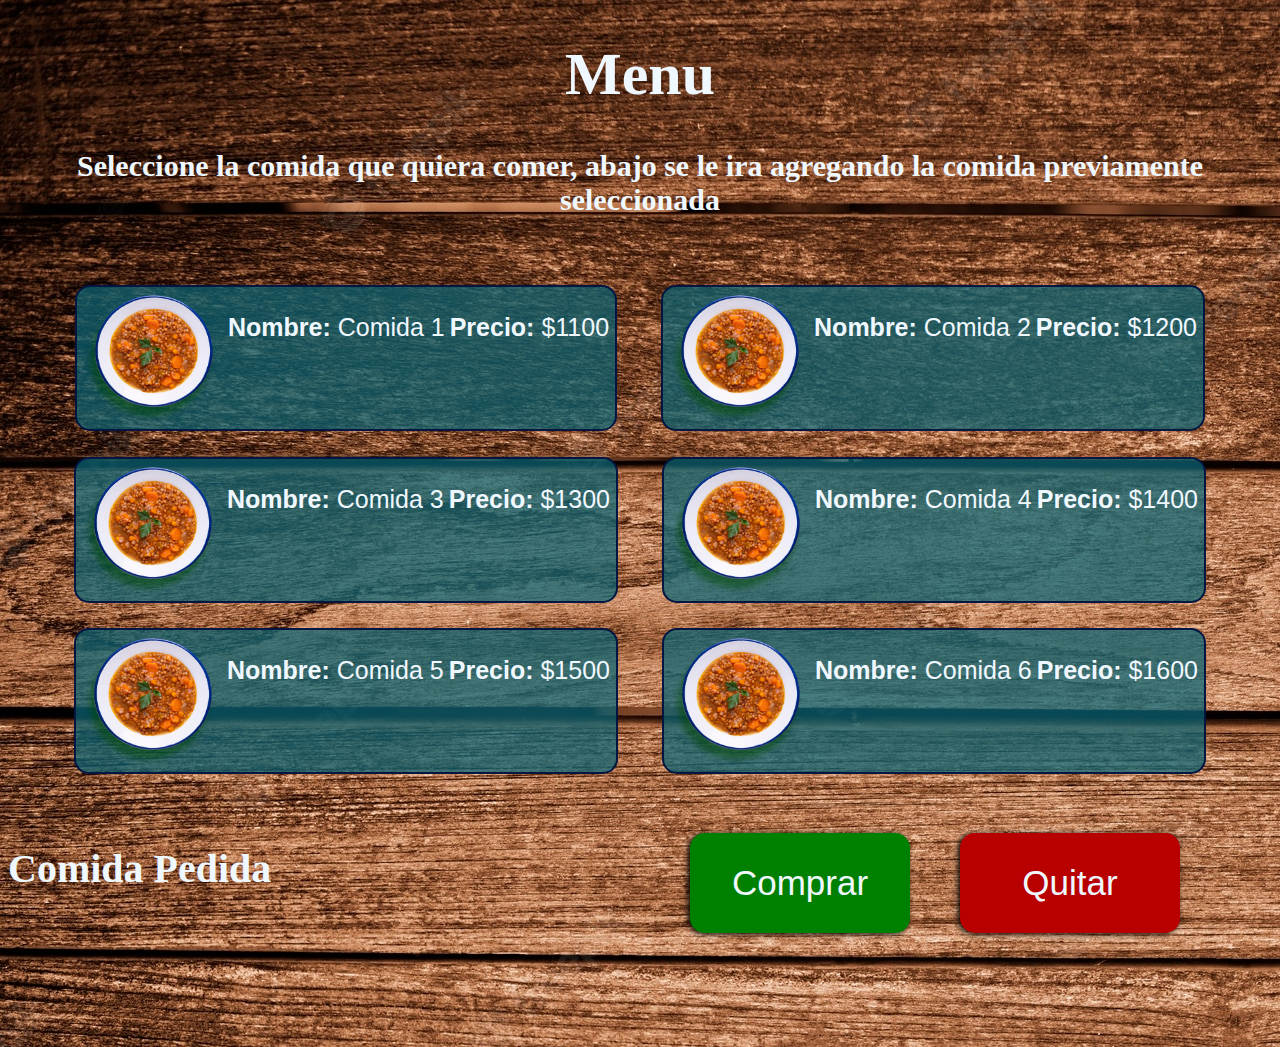
==== index.html @ ccb861e2 "subida de archivos" ====
<!DOCTYPE html>
<html lang="en">
<head>
    <meta charset="UTF-8">
    <meta http-equiv="X-UA-Compatible" content="IE=edge">
    <meta name="viewport" content="width=device-width, initial-scale=1.0">
    <title>Menu</title>
    <link rel="stylesheet" href="style/main.css">
</head>
<body>
    <h1>Menu</h1>
    <p class="intruccuion">Seleccione la comida que quiera comer, abajo se le ira agregando la comida previamente seleccionada</p>
    <div class="comida">
        <div class="clases-comida">
                    <button onclick="agregaruno('A')" class="comida2" id="comida-primera" value="boton">
                        <img src="img/2.png" id="imagen" alt="">
                        <p class="parrafo" id="info"><span>Nombre: </span>Comida 1</p>
                        <p class="parrafo" id="info"><span>Precio: </span>$1100</p>
                    </button>


                    <button onclick="agregardos('B')" class="comida2" id="comida-segunda">
                        <img src="img/2.png" id="imagen" alt="">
                        <p class="parrafo" id="info"><span>Nombre: </span>Comida 2</p>
                        <p class="parrafo" id="info"><span>Precio: </span>$1200</p>
                    </button>



                    <button onclick="agregartres('C')" class="comida2" id="comida-tercera">
                        <img src="img/2.png" id="imagen" alt="">
                        <p class="parrafo" id="info"><span>Nombre: </span>Comida 3</p>
                        <p class="parrafo" id="info"><span>Precio: </span>$1300</p>
                    </button>



                    <button onclick="agregarcuatro('D')" class="comida2" id="comida-cuarta">
                        <img src="img/2.png" id="imagen" alt="">
                        <p class="parrafo" id="info"><span>Nombre: </span>Comida 4</p>
                        <p class="parrafo" id="info"><span>Precio: </span>$1400</p>
                    </button>



                    <button onclick="agregarquinto('E')" class="comida2" id="comida-quinta">
                        <img src="img/2.png" id="imagen" alt="">
                        <p class="parrafo" id="info"><span>Nombre: </span>Comida 5</p>
                        <p class="parrafo" id="info"><span>Precio: </span>$1500</p>
                    </button>



                    <button onclick="agregarsexto('F')" class="comida2" id="comida-sexta">
                        <img src="img/2.png" id="imagen" alt="">
                        <p class="parrafo" id="info"><span>Nombre: </span>Comida 6</p>
                        <p class="parrafo" id="info"><span>Precio: </span>$1600</p>
                    </button>

            </div>
        </div>
    </div>

    <div>
        <h2>Comida Pedida</h2>
        <div  id="comida-pedida">

        </div>

        <div class="botones">

            <div class="comprar boton" id="comprar">
                <button onclick="comprar()" >Comprar</button>
            </div>

            <div class="eliminar boton">
                <button onclick="eliminar()">Quitar</button>
            </div>
            
        </div>
    </div>

    <script src="js/main.js"></script>
</body>
</html>
---- style/main.css ----
body{
    background-image: url(../img/fondo.jpg);
}
h1{
    color: aliceblue;
    text-align: center;
    font-size: 60px;
}
.intruccuion{
    text-align: center;
    font-weight: bold;
    font-size: 30px;
}
h2{
    color: aliceblue;
    font-size: 40px;
}
p{
    color: aliceblue;
}
.comida{
    display: flex;
    align-items: center;
    justify-content: center;
    text-align: center;
    border-radius: 15px;
}
.clases-comida{
    margin-top: 2%;
    margin-bottom: 2%;
    border-radius: 15px;
}
.comida2{
    border: 2px solid rgb(2, 22, 65);
    display: inline-flex;
    margin: 20px;
    margin-top: 1%;
    margin-bottom: 1%;
    background: rgba(11, 100, 116, 0.733);
    border-radius: 15px;
    transition: 0.5s;
}
.comida2:hover{
    transition: 0.5s;
    background: rgba(12, 89, 102, 0.747);
}
.comida2:focus{
    transition: 0.5s;
    background: rgba(5, 53, 61, 0.747);
}
.comida2 img{
    width: 140px;
    height: 140px;
}
.comida2 p{
    font-size: 25px;
    margin-left: 5px;
}
.parrafo span{
    font-weight: bold;
}
.botones{
    align-items: center;
    justify-content: center;
    text-align: center;
    display: flex;
}
.botones button{
    position: relative;
    width: 220px;
    height: 100px;
    border-radius: 15px;
    border: transparent;
    font-size: 20px;
    left: 100%;
    bottom: 100px;
    margin-top: 8px;
    margin-left: 50px;
    margin-bottom: 6px;
    box-shadow: -2px 1px 6px #000;
}
.eliminar button{
    font-size: 35px;
    color: aliceblue;
    transition: 0.7s;
    background-color: rgb(185, 0, 0);
}
.eliminar button:hover{
    box-shadow: -20px 1px 20px #000;
    transform: scale(1.05);
    transition: 0.7s;
    background-color: rgb(212, 0, 0);
}
.comprar button{
    font-size: 35px;
    color: aliceblue;
    transition: 0.7s;
    background-color: green;
}
.comprar button:hover{
    box-shadow: -20px 1px 20px #000;
    transform: scale(1.05);
    transition: 0.7s;
    background-color: rgb(0, 163, 0);
}
.comida-pedida{
    width: 585px;
    align-items: center;
    justify-content: center;
    text-align: center;
    background-color: rgba(148, 124, 88, 0.795);
    border: 8px solid rgb(165, 62, 2) ;
    border-radius: 15px;
}
.mensaje{
    margin-top: 15%;
    background-color: rgba(122, 101, 68, 0.884);
    border: 8px solid rgb(165, 62, 2) ;
    border-bottom-left-radius: 200px;
    border-bottom-right-radius: 200px;
    border-top-right-radius: 200px;
    width: 1000px;
    height: 300px;

}
.texto-mensaje{
    color: #000;
}
.Compra-parrafo{
    font-size: 30px;
}
.boton-volver{
    align-items: center;
    justify-content: center;
    text-align: center;
    display: flex;
}
.boton-volver button{
    position: relative;
    width: 260px;
    height: 100px;
    border-radius: 15px;
    font-size: 20px;
    bottom: 100px;
    top: 15px;
    left: -10px;
    box-shadow: -2px 1px 6px #000;
}
.volver button{
    
    font-size: 35px;
    color: aliceblue;
    transition: 0.7s;
    background-color: rgb(5, 87, 5);
}
@media screen and (max-width: 1074px) {
    

   .botones button{
    position: relative;
    width: 220px;
    height: 100px;
    border-radius: 15px;
    border: transparent;
    font-size: 20px;
    box-shadow: -2px 1px 6px #000;
    left: 600px;
    }
    .eliminar button{
        font-size: 35px;
        color: aliceblue;
        transition: 0.7s;
        background-color: rgb(185, 0, 0);

    }
    .eliminar button:hover{
        box-shadow: -20px 1px 20px #000;
        transform: scale(1.05);
        transition: 0.7s;
        background-color: rgb(212, 0, 0);
    }
    .comprar button{
        font-size: 35px;
        color: aliceblue;
        transition: 0.7s;
        background-color: green;
    }
    
    .comprar button:hover{
        box-shadow: -20px 1px 20px #000;
        transform: scale(1.05);
        transition: 0.7s;
        background-color: rgb(0, 163, 0);
    }

}
@media screen and (max-width: 900px) {
    .botones{
        align-items: center;
        justify-content: center;
        text-align: center;
        display: flex;
    }

    .botones button{
        position: relative;
        width: 220px;
        height: 100px;
        border-radius: 15px;
        border: transparent;
        font-size: 20px;
        left: -50%;
        bottom: 100px;
        margin-top: 120px;
        margin-bottom: 6px;
        box-shadow: -2px 1px 6px #000;
    }
    .eliminar button{
        font-size: 35px;
        color: aliceblue;
        transition: 0.7s;
        background-color: rgb(185, 0, 0);

    }
    .eliminar button:hover{
        box-shadow: -20px 1px 20px #000;
        transform: scale(1.05);
        transition: 0.7s;
        background-color: rgb(212, 0, 0);
    }
    .comprar button{
        font-size: 35px;
        color: aliceblue;
        transition: 0.7s;
        background-color: green;
    }
    
    .comprar button:hover{
        box-shadow: -20px 1px 20px #000;
        transform: scale(1.05);
        transition: 0.7s;
        background-color: rgb(0, 163, 0);
    }

}
@media screen and (max-width: 740px) {

    .comida{
        display: flex;
        align-items: center;
        justify-content: center;
        text-align: center;
        border-radius: 15px;
    }
    .clases-comida{
        margin-top: 2%;
        margin-bottom: 2%;
        border-radius: 15px;
    }
    .comida2{
        border: 2px solid rgb(2, 22, 65);
        display: inline-flex;
        margin: 20px;
        margin-top: 1%;
        margin-bottom: 1%;
        background: rgba(11, 100, 116, 0.733);
        border-radius: 15px;
        transition: 0.5s;
    }
    .comida2:hover{
        transition: 0.5s;
        background: rgba(12, 89, 102, 0.747);
    }
    .comida2:focus{
        transition: 0.5s;
        background: rgba(5, 53, 61, 0.747);
    }
    
    .comida2 img{
        width: 140px;
        height: 140px;
    }
    .comida2 p{
        font-size: 25px;
        margin-left: 5px;
    }
    .comida-pedida{
        align-items: flex-start;
        justify-content: start;
        text-align: start;
        background-color: rgba(148, 124, 88, 0.795);
        border: 8px solid rgb(165, 62, 2) ;
        border-radius: 15px;
        margin-left: -5%;
    }
    .parrafo span{
        font-weight: bold;
        display: block;
        font-size: 20px;
    }

    .botones{
        align-items: flex-start ;
        justify-content:start;
        text-align: start;
        display: block;
    }

    .botones button{
        position: relative;
        width: 200px;
        height: 100px;
        border-radius: 15px;
        border: transparent;
        font-size: 20px;
        left: 0%;
        bottom: 100px;

        box-shadow: -2px 1px 6px #000;
    }
    .eliminar button{
        font-size: 35px;
        color: aliceblue;
        transition: 0.7s;
        background-color: rgb(185, 0, 0);
        top: -160px;

    }
    .eliminar button:hover{
        box-shadow: -20px 1px 20px #000;
        transform: scale(1.05);
        transition: 0.7s;
        background-color: rgb(212, 0, 0);
    }
    .comprar button{
        font-size: 35px;
        color: aliceblue;
        transition: 0.7s;
        background-color: green;
    }
    
    .comprar button:hover{
        box-shadow: -20px 1px 20px #000;
        transform: scale(1.05);
        transition: 0.7s;
        background-color: rgb(0, 163, 0);
    }

}
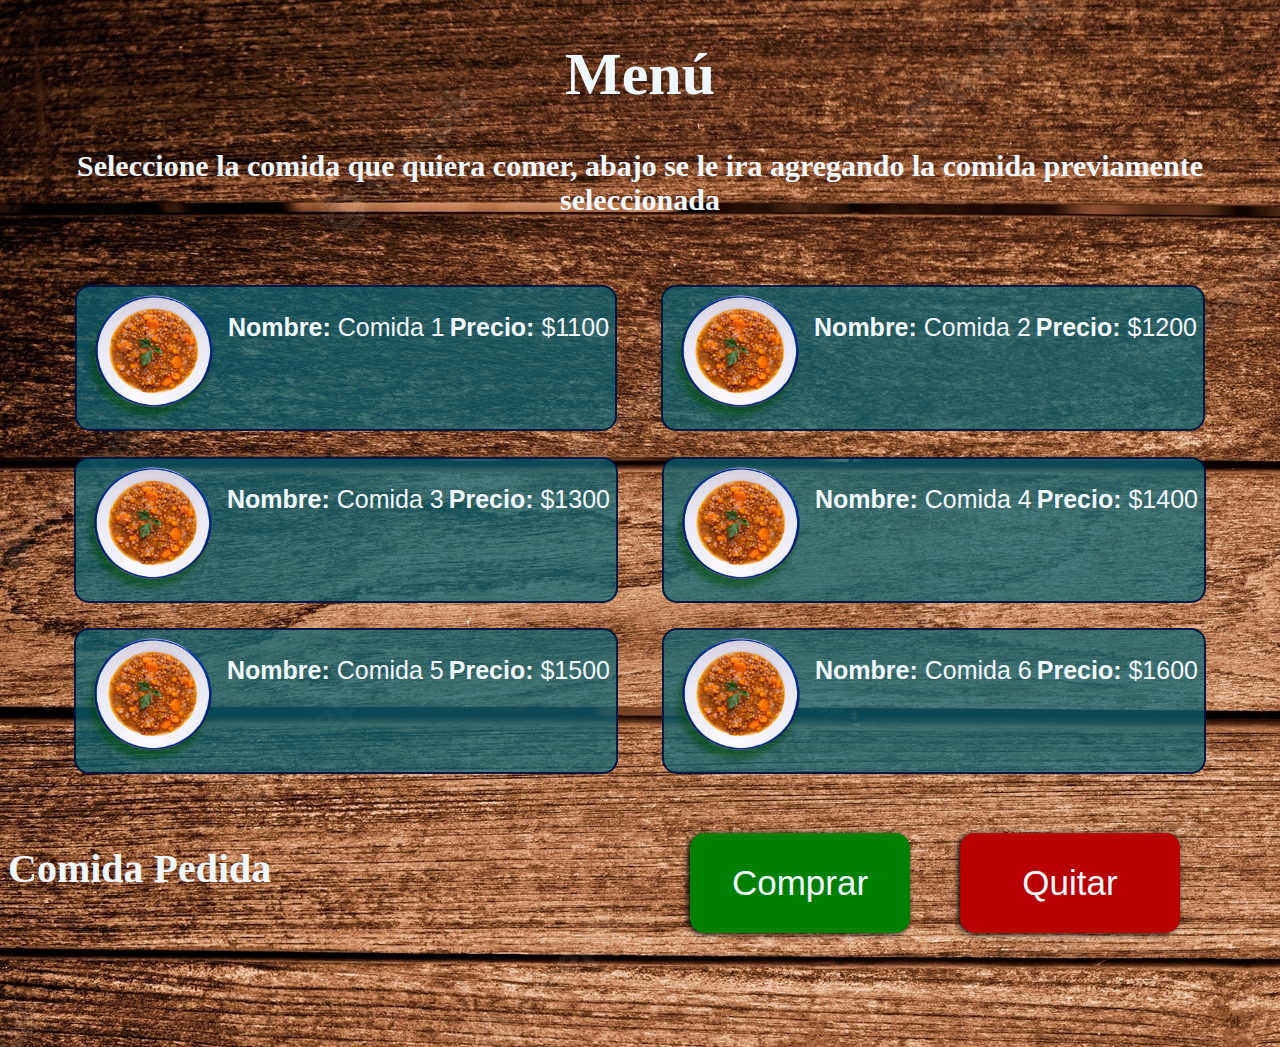
==== commit 7289f1fe: "modificacion de titulo" ====
--- a/index.html
+++ b/index.html
@@ -8,7 +8,7 @@
     <link rel="stylesheet" href="style/main.css">
 </head>
 <body>
-    <h1>Menu</h1>
+    <h1>Menú</h1>
     <p class="intruccuion">Seleccione la comida que quiera comer, abajo se le ira agregando la comida previamente seleccionada</p>
     <div class="comida">
         <div class="clases-comida">
